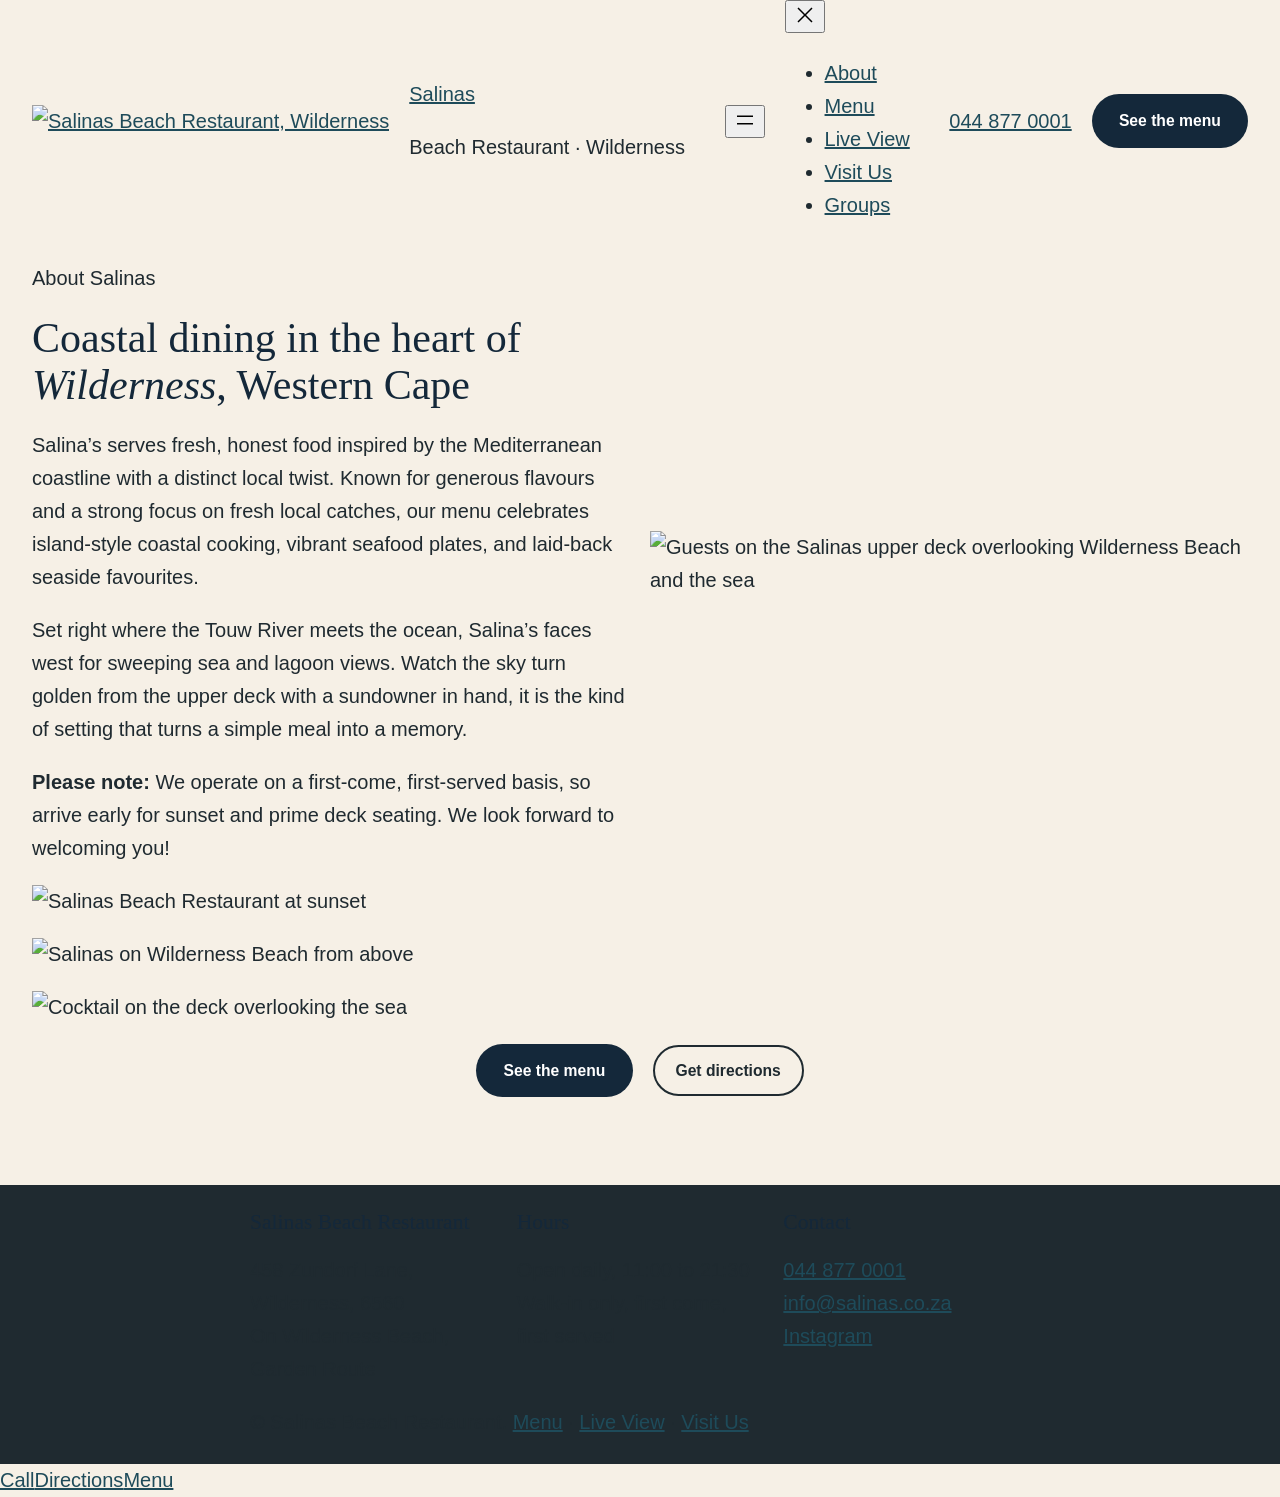
==== about/index.html @ 85eb9d92 "Website preview snapshot for Salinas Beach Restaurant Co-Authored-By: Claude Opus 5.5 <noreply@anthr" ====
<!DOCTYPE html>
<html lang="en-US">
<head>
<meta name="robots" content="noindex, nofollow">
	<meta charset="UTF-8" />
	<meta name="viewport" content="width=device-width, initial-scale=1" />
<meta name='robots' content='max-image-preview:large' />
<meta name="description" content="About Salinas Beach Restaurant: coastal dining in the heart of Wilderness, where the Touw River meets the ocean, with sea and lagoon views from the upper deck." />
<title>About &#8211; Salinas Beach Restaurant</title>
<script type="application/ld+json">{"@context":"https://schema.org","@type":["Restaurant","SeafoodRestaurant"],"name":"Salinas Beach Restaurant","url":"/salinas-website-preview/","image":"https://www.salinas.co.za/wp-content/uploads/2024/03/Salinas-Sunset-1.jpg","logo":"https://www.salinas.co.za/wp-content/uploads/2024/01/salinas_logo_square_transparent_2000px_BEIGE-3.png","telephone":"+27448770001","email":"info@salinas.co.za","priceRange":"R100 to R300","servesCuisine":["Seafood","Sushi","South African","Mediterranean"],"acceptsReservations":false,"hasMenu":"/salinas-website-preview/menu/","address":{"@type":"PostalAddress","streetAddress":"458 Zundorf Lane","addressLocality":"Wilderness","addressRegion":"Western Cape","postalCode":"6560","addressCountry":"ZA"},"openingHoursSpecification":{"@type":"OpeningHoursSpecification","dayOfWeek":["Monday","Tuesday","Wednesday","Thursday","Friday","Saturday","Sunday"],"opens":"11:00","closes":"21:30"},"sameAs":["https://www.instagram.com/salinasbeachrestaurant/"]}</script>
<style id="wp-img-auto-sizes-contain-inline-css">
img:is([sizes=auto i],[sizes^="auto," i]){contain-intrinsic-size:3000px 1500px}
/*# sourceURL=wp-img-auto-sizes-contain-inline-css */
</style>
<style id="wp-block-image-inline-css">
.wp-block-image>a,.wp-block-image>figure>a{display:inline-block}.wp-block-image img{box-sizing:border-box;height:auto;max-width:100%;vertical-align:bottom}@media not (prefers-reduced-motion){.wp-block-image img.hide{visibility:hidden}.wp-block-image img.show{animation:show-content-image .4s}}.wp-block-image[style*=border-radius] img,.wp-block-image[style*=border-radius]>a{border-radius:inherit}.wp-block-image.has-custom-border img{box-sizing:border-box}.wp-block-image.aligncenter{text-align:center}.wp-block-image.alignfull>a,.wp-block-image.alignwide>a{width:100%}.wp-block-image.alignfull img,.wp-block-image.alignwide img{height:auto;width:100%}.wp-block-image .aligncenter,.wp-block-image .alignleft,.wp-block-image .alignright,.wp-block-image.aligncenter,.wp-block-image.alignleft,.wp-block-image.alignright{display:table}.wp-block-image .aligncenter>figcaption,.wp-block-image .alignleft>figcaption,.wp-block-image .alignright>figcaption,.wp-block-image.aligncenter>figcaption,.wp-block-image.alignleft>figcaption,.wp-block-image.alignright>figcaption{caption-side:bottom;display:table-caption}.wp-block-image .alignleft{float:left;margin:.5em 1em .5em 0}.wp-block-image .alignright{float:right;margin:.5em 0 .5em 1em}.wp-block-image .aligncenter{margin-left:auto;margin-right:auto}.wp-block-image :where(figcaption){margin-bottom:1em;margin-top:.5em}.wp-block-image.is-style-circle-mask img{border-radius:9999px}@supports ((-webkit-mask-image:none) or (mask-image:none)) or (-webkit-mask-image:none){.wp-block-image.is-style-circle-mask img{border-radius:0;-webkit-mask-image:url('data:image/svg+xml;utf8,<svg viewBox="0 0 100 100" xmlns="http://www.w3.org/2000/svg"><circle cx="50" cy="50" r="50"/></svg>');mask-image:url('data:image/svg+xml;utf8,<svg viewBox="0 0 100 100" xmlns="http://www.w3.org/2000/svg"><circle cx="50" cy="50" r="50"/></svg>');mask-mode:alpha;-webkit-mask-position:center;mask-position:center;-webkit-mask-repeat:no-repeat;mask-repeat:no-repeat;-webkit-mask-size:contain;mask-size:contain}}:root :where(.wp-block-image.is-style-rounded img,.wp-block-image .is-style-rounded img){border-radius:9999px}.wp-block-image figure{margin:0}.wp-lightbox-container{display:flex;flex-direction:column;position:relative}.wp-lightbox-container img{cursor:zoom-in}.wp-lightbox-container img:hover+button{opacity:1}.wp-lightbox-container button{align-items:center;backdrop-filter:blur(16px) saturate(180%);background-color:rgba(90,90,90,.25);border:none;border-radius:4px;cursor:zoom-in;display:flex;height:20px;justify-content:center;opacity:0;padding:0;position:absolute;right:16px;text-align:center;top:16px;width:20px;z-index:100}@media not (prefers-reduced-motion){.wp-lightbox-container button{transition:opacity .2s ease}}.wp-lightbox-container button:focus-visible{outline:3px auto rgba(90,90,90,.25);outline:3px auto -webkit-focus-ring-color;outline-offset:3px}.wp-lightbox-container button:hover{cursor:pointer;opacity:1}.wp-lightbox-container button:focus{opacity:1}.wp-lightbox-container button:focus,.wp-lightbox-container button:hover,.wp-lightbox-container button:not(:hover):not(:active):not(.has-background){background-color:rgba(90,90,90,.25);border:none}.wp-lightbox-overlay{box-sizing:border-box;cursor:zoom-out;height:100vh;left:0;overflow:hidden;position:fixed;top:0;visibility:hidden;width:100%;z-index:100000}.wp-lightbox-overlay .wp-lightbox-close-button{align-items:center;cursor:pointer;display:flex;font-family:inherit;gap:8px;justify-content:center;line-height:1;min-height:40px;min-width:40px;padding:0 4px;position:absolute;right:calc(env(safe-area-inset-right) + 16px);top:calc(env(safe-area-inset-top) + 16px);z-index:5000000}.wp-lightbox-overlay .wp-lightbox-close-button:focus,.wp-lightbox-overlay .wp-lightbox-close-button:hover,.wp-lightbox-overlay .wp-lightbox-close-button:not(:hover):not(:active):not(.has-background){background:none;border:none}.wp-lightbox-overlay .wp-lightbox-close-button:has(.wp-lightbox-close-text:not([hidden])) .wp-lightbox-close-icon svg{height:1em;width:1em}.wp-lightbox-overlay .wp-lightbox-close-icon svg{display:block}.wp-lightbox-overlay .wp-lightbox-navigation-button-next,.wp-lightbox-overlay .wp-lightbox-navigation-button-prev{align-items:center;bottom:16px;cursor:pointer;display:flex;font-family:inherit;gap:4px;justify-content:center;line-height:1;min-height:40px;min-width:40px;padding:0 8px;position:absolute;z-index:2000002}.wp-lightbox-overlay .wp-lightbox-navigation-button-next[hidden],.wp-lightbox-overlay .wp-lightbox-navigation-button-prev[hidden]{display:none}@media (min-width:960px){.wp-lightbox-overlay .wp-lightbox-navigation-button-next,.wp-lightbox-overlay .wp-lightbox-navigation-button-prev{bottom:50%;transform:translateY(-50%)}}.wp-lightbox-overlay .wp-lightbox-navigation-button-next:focus,.wp-lightbox-overlay .wp-lightbox-navigation-button-next:hover,.wp-lightbox-overlay .wp-lightbox-navigation-button-next:not(:hover):not(:active):not(.has-background),.wp-lightbox-overlay .wp-lightbox-navigation-button-prev:focus,.wp-lightbox-overlay .wp-lightbox-navigation-button-prev:hover,.wp-lightbox-overlay .wp-lightbox-navigation-button-prev:not(:hover):not(:active):not(.has-background){background:none;border:none;padding:0 8px}.wp-lightbox-overlay .wp-lightbox-navigation-button-next:has(.wp-lightbox-navigation-text:not([hidden])) .wp-lightbox-navigation-icon svg,.wp-lightbox-overlay .wp-lightbox-navigation-button-prev:has(.wp-lightbox-navigation-text:not([hidden])) .wp-lightbox-navigation-icon svg{display:block;height:1.5em;width:1.5em}.wp-lightbox-overlay .wp-lightbox-navigation-button-prev{left:calc(env(safe-area-inset-left) + 16px)}.wp-lightbox-overlay .wp-lightbox-navigation-button-next{right:calc(env(safe-area-inset-right) + 16px)}.wp-lightbox-overlay .wp-lightbox-navigation-icon svg{vertical-align:middle}.wp-lightbox-overlay .lightbox-image-container{height:var(--wp--lightbox-container-height);left:50%;overflow:hidden;position:absolute;top:50%;transform:translate(-50%,-50%);transform-origin:top left;width:var(--wp--lightbox-container-width);z-index:2000001}.wp-lightbox-overlay .wp-block-image{align-items:center;box-sizing:border-box;display:flex;height:100%;justify-content:center;margin:0;position:relative;transform-origin:0 0;width:100%;z-index:3000000}.wp-lightbox-overlay .wp-block-image img{height:var(--wp--lightbox-image-height);min-height:var(--wp--lightbox-image-height);min-width:var(--wp--lightbox-image-width);width:var(--wp--lightbox-image-width)}.wp-lightbox-overlay .wp-block-image figcaption{display:none}.wp-lightbox-overlay button{background:none;border:none}.wp-lightbox-overlay .scrim{background-color:#fff;height:100%;opacity:.9;position:absolute;width:100%;z-index:2000000}.wp-lightbox-overlay.active{visibility:visible}@media not (prefers-reduced-motion){.wp-lightbox-overlay.active{animation:turn-on-visibility .25s both}.wp-lightbox-overlay.active img{animation:turn-on-visibility .35s both}.wp-lightbox-overlay.show-closing-animation:not(.active){animation:turn-off-visibility .35s both}.wp-lightbox-overlay.show-closing-animation:not(.active) img{animation:turn-off-visibility .25s both}.wp-lightbox-overlay.zoom.active{animation:none;opacity:1;visibility:visible}.wp-lightbox-overlay.zoom.active .lightbox-image-container{animation:lightbox-zoom-in .4s}.wp-lightbox-overlay.zoom.active .lightbox-image-container img{animation:none}.wp-lightbox-overlay.zoom.active .scrim{animation:turn-on-visibility .4s forwards}.wp-lightbox-overlay.zoom.show-closing-animation:not(.active){animation:none}.wp-lightbox-overlay.zoom.show-closing-animation:not(.active) .lightbox-image-container{animation:lightbox-zoom-out .4s}.wp-lightbox-overlay.zoom.show-closing-animation:not(.active) .lightbox-image-container img{animation:none}.wp-lightbox-overlay.zoom.show-closing-animation:not(.active) .scrim{animation:turn-off-visibility .4s forwards}}@keyframes show-content-image{0%{visibility:hidden}99%{visibility:hidden}to{visibility:visible}}@keyframes turn-on-visibility{0%{opacity:0}to{opacity:1}}@keyframes turn-off-visibility{0%{opacity:1;visibility:visible}99%{opacity:0;visibility:visible}to{opacity:0;visibility:hidden}}@keyframes lightbox-zoom-in{0%{transform:translate(calc((-100vw + var(--wp--lightbox-scrollbar-width))/2 + var(--wp--lightbox-initial-left-position)),calc(-50vh + var(--wp--lightbox-initial-top-position))) scale(var(--wp--lightbox-scale))}to{transform:translate(-50%,-50%) scale(1)}}@keyframes lightbox-zoom-out{0%{transform:translate(-50%,-50%) scale(1);visibility:visible}99%{visibility:visible}to{transform:translate(calc((-100vw + var(--wp--lightbox-scrollbar-width))/2 + var(--wp--lightbox-initial-left-position)),calc(-50vh + var(--wp--lightbox-initial-top-position))) scale(var(--wp--lightbox-scale));visibility:hidden}}
/*# sourceURL=/salinas-website-preview/wp-includes/blocks/image/style.min.css */
</style>
<style id="wp-block-image-theme-inline-css">
:root :where(.wp-block-image figcaption){color:#555;font-size:13px;text-align:center}.is-dark-theme :root :where(.wp-block-image figcaption){color:hsla(0,0%,100%,.65)}.wp-block-image{margin:0 0 1em}
/*# sourceURL=/salinas-website-preview/wp-includes/blocks/image/theme.min.css */
</style>
<style id="wp-block-paragraph-inline-css">
.is-small-text{font-size:.875em}.is-regular-text{font-size:1em}.is-large-text{font-size:2.25em}.is-larger-text{font-size:3em}.has-drop-cap:not(:focus):first-letter{float:left;font-size:8.4em;font-style:normal;font-weight:100;line-height:.68;margin:.05em .1em 0 0;text-transform:uppercase}body.rtl .has-drop-cap:not(:focus):first-letter{float:none;margin-left:.1em}p.has-drop-cap.has-background{overflow:hidden}:root :where(p.has-background){padding:1.25em 2.375em}:where(p.has-text-color:not(.has-link-color)) a{color:inherit}p.has-text-align-left[style*="writing-mode:vertical-lr"],p.has-text-align-right[style*="writing-mode:vertical-rl"]{rotate:180deg}
/*# sourceURL=/salinas-website-preview/wp-includes/blocks/paragraph/style.min.css */
</style>
<style id="wp-block-group-inline-css">
.wp-block-group{box-sizing:border-box}:where(.wp-block-group.wp-block-group-is-layout-constrained){position:relative}
/*# sourceURL=/salinas-website-preview/wp-includes/blocks/group/style.min.css */
</style>
<style id="wp-block-group-theme-inline-css">
:where(.wp-block-group.has-background){padding:1.25em 2.375em}
/*# sourceURL=/salinas-website-preview/wp-includes/blocks/group/theme.min.css */
</style>
<style id="wp-block-navigation-link-inline-css">
.wp-block-navigation .wp-block-navigation-item__label{overflow-wrap:break-word}.wp-block-navigation .wp-block-navigation-item__description{display:none}.link-ui-tools{outline:1px solid #f0f0f0;padding:8px}.link-ui-block-inserter{padding-top:8px}.link-ui-block-inserter__back{margin-left:8px;text-transform:uppercase}
/*# sourceURL=/salinas-website-preview/wp-includes/blocks/navigation-link/style.min.css */
</style>
<link rel='stylesheet' id='wp-block-navigation-css' href='/salinas-website-preview/wp-includes/blocks/navigation/style.min.css?ver=7.1.5' media='all' />
<style id="wp-block-button-inline-css">
.wp-block-button__link{align-content:center;box-sizing:border-box;cursor:pointer;display:inline-block;height:100%;text-align:center;word-break:break-word}.wp-block-button__link.aligncenter{text-align:center}.wp-block-button__link.alignright{text-align:right}:where(.wp-block-button__link){border-radius:9999px;box-shadow:none;padding:calc(.667em + 2px) calc(1.333em + 2px);text-decoration:none}.wp-block-button[style*=text-decoration] .wp-block-button__link{text-decoration:inherit}.wp-block-buttons>.wp-block-button.has-custom-width{max-width:none}.wp-block-buttons>.wp-block-button.has-custom-width .wp-block-button__link{width:100%}.wp-block-buttons>.wp-block-button.has-custom-font-size .wp-block-button__link{font-size:inherit}.wp-block-buttons>.wp-block-button[class*=wp-block-button__width]{width:calc(var(--wp--block-button--width)*1% - var(--wp--style--block-gap, .5em)*(1 - var(--wp--block-button--width)/100))}.wp-block-buttons>.wp-block-button.wp-block-button__width-25{width:calc(25% - var(--wp--style--block-gap, .5em)*.75)}.wp-block-buttons>.wp-block-button.wp-block-button__width-50{width:calc(50% - var(--wp--style--block-gap, .5em)*.5)}.wp-block-buttons>.wp-block-button.wp-block-button__width-75{width:calc(75% - var(--wp--style--block-gap, .5em)*.25)}.wp-block-buttons>.wp-block-button.wp-block-button__width-100{flex-basis:100%;width:100%}.wp-block-buttons.is-vertical>.wp-block-button[class*=wp-block-button__width]{width:calc(var(--wp--block-button--width)*1%)}.wp-block-buttons.is-vertical>.wp-block-button.wp-block-button__width-25{width:25%}.wp-block-buttons.is-vertical>.wp-block-button.wp-block-button__width-50{width:50%}.wp-block-buttons.is-vertical>.wp-block-button.wp-block-button__width-75{width:75%}.wp-block-button.is-style-squared,.wp-block-button__link.wp-block-button.is-style-squared{border-radius:0}.wp-block-button.no-border-radius,.wp-block-button__link.no-border-radius{border-radius:0!important}:root :where(.wp-block-button .wp-block-button__link.is-style-outline),:root :where(.wp-block-button.is-style-outline>.wp-block-button__link){border:2px solid;padding:.667em 1.333em}:root :where(.wp-block-button .wp-block-button__link.is-style-outline:not(.has-text-color)),:root :where(.wp-block-button.is-style-outline>.wp-block-button__link:not(.has-text-color)){color:currentColor}:root :where(.wp-block-button .wp-block-button__link.is-style-outline:not(.has-background)),:root :where(.wp-block-button.is-style-outline>.wp-block-button__link:not(.has-background)){background-color:transparent;background-image:none}
/*# sourceURL=/salinas-website-preview/wp-includes/blocks/button/style.min.css */
</style>
<style id="wp-block-buttons-inline-css">
.wp-block-buttons{box-sizing:border-box}.wp-block-buttons.is-vertical{flex-direction:column}.wp-block-buttons.is-vertical>.wp-block-button:last-child{margin-bottom:0}.wp-block-buttons>.wp-block-button{display:inline-block;margin:0}.wp-block-buttons.is-content-justification-left{justify-content:flex-start}.wp-block-buttons.is-content-justification-left.is-vertical{align-items:flex-start}.wp-block-buttons.is-content-justification-center{justify-content:center}.wp-block-buttons.is-content-justification-center.is-vertical{align-items:center}.wp-block-buttons.is-content-justification-right{justify-content:flex-end}.wp-block-buttons.is-content-justification-right.is-vertical{align-items:flex-end}.wp-block-buttons.is-content-justification-space-between{justify-content:space-between}.wp-block-buttons.aligncenter{text-align:center}.wp-block-buttons:not(.is-content-justification-space-between,.is-content-justification-right,.is-content-justification-left,.is-content-justification-center) .wp-block-button.aligncenter{margin-left:auto;margin-right:auto;width:100%}.wp-block-buttons[style*=text-decoration] .wp-block-button,.wp-block-buttons[style*=text-decoration] .wp-block-button__link{text-decoration:inherit}.wp-block-buttons.has-custom-font-size .wp-block-button__link{font-size:inherit}.wp-block-buttons .wp-block-button__link{width:100%}.wp-block-button.aligncenter{text-align:center}
/*# sourceURL=/salinas-website-preview/wp-includes/blocks/buttons/style.min.css */
</style>
<style id="wp-block-template-part-theme-inline-css">
:root :where(.wp-block-template-part.has-background){margin-bottom:0;margin-top:0;padding:1.25em 2.375em}
/*# sourceURL=/salinas-website-preview/wp-includes/blocks/template-part/theme.min.css */
</style>
<style id="wp-block-heading-inline-css">
h1:where(.wp-block-heading).has-background,h2:where(.wp-block-heading).has-background,h3:where(.wp-block-heading).has-background,h4:where(.wp-block-heading).has-background,h5:where(.wp-block-heading).has-background,h6:where(.wp-block-heading).has-background{padding:1.25em 2.375em}h1.has-text-align-left[style*=writing-mode]:where([style*=vertical-lr]),h1.has-text-align-right[style*=writing-mode]:where([style*=vertical-rl]),h2.has-text-align-left[style*=writing-mode]:where([style*=vertical-lr]),h2.has-text-align-right[style*=writing-mode]:where([style*=vertical-rl]),h3.has-text-align-left[style*=writing-mode]:where([style*=vertical-lr]),h3.has-text-align-right[style*=writing-mode]:where([style*=vertical-rl]),h4.has-text-align-left[style*=writing-mode]:where([style*=vertical-lr]),h4.has-text-align-right[style*=writing-mode]:where([style*=vertical-rl]),h5.has-text-align-left[style*=writing-mode]:where([style*=vertical-lr]),h5.has-text-align-right[style*=writing-mode]:where([style*=vertical-rl]),h6.has-text-align-left[style*=writing-mode]:where([style*=vertical-lr]),h6.has-text-align-right[style*=writing-mode]:where([style*=vertical-rl]){rotate:180deg}
/*# sourceURL=/salinas-website-preview/wp-includes/blocks/heading/style.min.css */
</style>
<style id="wp-block-columns-inline-css">
.wp-block-columns{box-sizing:border-box;display:flex;flex-wrap:wrap!important}@media (min-width:782px){.wp-block-columns{flex-wrap:nowrap!important}}.wp-block-columns{align-items:normal!important}.wp-block-columns.are-vertically-aligned-top{align-items:flex-start}.wp-block-columns.are-vertically-aligned-center{align-items:center}.wp-block-columns.are-vertically-aligned-bottom{align-items:flex-end}@media (max-width:781px){.wp-block-columns:not(.is-not-stacked-on-mobile)>.wp-block-column{flex-basis:100%!important}}@media (min-width:782px){.wp-block-columns:not(.is-not-stacked-on-mobile)>.wp-block-column{flex-basis:0;flex-grow:1}.wp-block-columns:not(.is-not-stacked-on-mobile)>.wp-block-column[style*=flex-basis]{flex-grow:0}}.wp-block-columns.is-not-stacked-on-mobile{flex-wrap:nowrap!important}.wp-block-columns.is-not-stacked-on-mobile>.wp-block-column{flex-basis:0;flex-grow:1}.wp-block-columns.is-not-stacked-on-mobile>.wp-block-column[style*=flex-basis]{flex-grow:0}:where(.wp-block-columns){margin-bottom:1.75em}:where(.wp-block-columns.has-background){padding:1.25em 2.375em}.wp-block-column{flex-grow:1;min-width:0;overflow-wrap:break-word;word-break:break-word}.wp-block-column.is-vertically-aligned-top{align-self:flex-start}.wp-block-column.is-vertically-aligned-center{align-self:center}.wp-block-column.is-vertically-aligned-bottom{align-self:flex-end}.wp-block-column.is-vertically-aligned-stretch{align-self:stretch}.wp-block-column.is-vertically-aligned-bottom,.wp-block-column.is-vertically-aligned-center,.wp-block-column.is-vertically-aligned-top{width:100%}
/*# sourceURL=/salinas-website-preview/wp-includes/blocks/columns/style.min.css */
</style>
<style id="wp-block-post-content-inline-css">
.wp-block-post-content{display:flow-root}
/*# sourceURL=/salinas-website-preview/wp-includes/blocks/post-content/style.min.css */
</style>
<style id="wp-block-spacer-inline-css">
.wp-block-spacer{clear:both}
/*# sourceURL=/salinas-website-preview/wp-includes/blocks/spacer/style.min.css */
</style>
<style id="wp-block-library-inline-css">
:root{--wp-block-synced-color:#7a00df;--wp-block-synced-color--rgb:122,0,223;--wp-bound-block-color:var(--wp-block-synced-color);--wp-editor-canvas-background:#ddd;--wp-admin-theme-color:#007cba;--wp-admin-theme-color--rgb:0,124,186;--wp-admin-theme-color-darker-10:#006ba1;--wp-admin-theme-color-darker-10--rgb:0,107,160.5;--wp-admin-theme-color-darker-20:#005a87;--wp-admin-theme-color-darker-20--rgb:0,90,135;--wp-admin-border-width-focus:2px}@media (min-resolution:192dpi){:root{--wp-admin-border-width-focus:1.5px}}.wp-element-button{cursor:pointer}:root .has-very-light-gray-background-color{background-color:#eee}:root .has-very-dark-gray-background-color{background-color:#313131}:root .has-very-light-gray-color{color:#eee}:root .has-very-dark-gray-color{color:#313131}:root .has-vivid-green-cyan-to-vivid-cyan-blue-gradient-background{background:linear-gradient(135deg,#00d084,#0693e3)}:root .has-purple-crush-gradient-background{background:linear-gradient(135deg,#34e2e4,#4721fb 50%,#ab1dfe)}:root .has-hazy-dawn-gradient-background{background:linear-gradient(135deg,#faaca8,#dad0ec)}:root .has-subdued-olive-gradient-background{background:linear-gradient(135deg,#fafae1,#67a671)}:root .has-atomic-cream-gradient-background{background:linear-gradient(135deg,#fdd79a,#004a59)}:root .has-nightshade-gradient-background{background:linear-gradient(135deg,#330968,#31cdcf)}:root .has-midnight-gradient-background{background:linear-gradient(135deg,#020381,#2874fc)}:root{--wp--preset--font-size--normal:16px;--wp--preset--font-size--huge:42px}.has-regular-font-size{font-size:1em}.has-larger-font-size{font-size:2.625em}.has-normal-font-size{font-size:var(--wp--preset--font-size--normal)}.has-huge-font-size{font-size:var(--wp--preset--font-size--huge)}:root .has-text-align-center{text-align:center}:root .has-text-align-left{text-align:left}:root .has-text-align-right{text-align:right}.has-fit-text{white-space:nowrap!important}#end-resizable-editor-section{display:none}.aligncenter{clear:both}.items-justified-left{justify-content:flex-start}.items-justified-center{justify-content:center}.items-justified-right{justify-content:flex-end}.items-justified-space-between{justify-content:space-between}.screen-reader-text{word-wrap:normal!important;border:0;clip-path:inset(50%);height:1px;margin:-1px;overflow:hidden;padding:0;position:absolute;width:1px;word-break:normal!important}.screen-reader-text:focus{background-color:#ddd;clip-path:none;color:#444;display:block;font-size:1em;height:auto;left:5px;line-height:normal;padding:15px 23px 14px;text-decoration:none;top:5px;width:auto;z-index:100000}html :where(.has-border-color){border-style:solid}html :where([style^=border-color],[style*=";border-color"],[style*="; border-color"]){border-style:solid}html :where([style^=border-top-color],[style*=";border-top-color"],[style*="; border-top-color"]){border-top-style:solid}html :where([style^=border-right-color],[style*=";border-right-color"],[style*="; border-right-color"]){border-right-style:solid}html :where([style^=border-bottom-color],[style*=";border-bottom-color"],[style*="; border-bottom-color"]){border-bottom-style:solid}html :where([style^=border-left-color],[style*=";border-left-color"],[style*="; border-left-color"]){border-left-style:solid}html :where([style^=border-width],[style*=";border-width"],[style*="; border-width"]){border-style:solid}html :where([style^=border-top-width],[style*=";border-top-width"],[style*="; border-top-width"]){border-top-style:solid}html :where([style^=border-right-width],[style*=";border-right-width"],[style*="; border-right-width"]){border-right-style:solid}html :where([style^=border-bottom-width],[style*=";border-bottom-width"],[style*="; border-bottom-width"]){border-bottom-style:solid}html :where([style^=border-left-width],[style*=";border-left-width"],[style*="; border-left-width"]){border-left-style:solid}html :where(img[class*=wp-image-]){height:auto;max-width:100%}:where(figure){margin:0 0 1em}html :where(.is-position-sticky){--wp-admin--admin-bar--position-offset:var(--wp-admin--admin-bar--height,0px)}@media screen and (max-width:600px){html :where(.is-position-sticky){--wp-admin--admin-bar--position-offset:0px}}
/*# sourceURL=/wp-includes/css/dist/block-library/common.min.css */
</style>
<style id="global-styles-inline-css">
:root{--wp--preset--aspect-ratio--square: 1;--wp--preset--aspect-ratio--4-3: 4/3;--wp--preset--aspect-ratio--3-4: 3/4;--wp--preset--aspect-ratio--3-2: 3/2;--wp--preset--aspect-ratio--2-3: 2/3;--wp--preset--aspect-ratio--16-9: 16/9;--wp--preset--aspect-ratio--9-16: 9/16;--wp--preset--color--black: #000000;--wp--preset--color--cyan-bluish-gray: #abb8c3;--wp--preset--color--white: #ffffff;--wp--preset--color--pale-pink: #f78da7;--wp--preset--color--vivid-red: #cf2e2e;--wp--preset--color--luminous-vivid-orange: #ff6900;--wp--preset--color--luminous-vivid-amber: #fcb900;--wp--preset--color--light-green-cyan: #7bdcb5;--wp--preset--color--vivid-green-cyan: #00d084;--wp--preset--color--pale-cyan-blue: #8ed1fc;--wp--preset--color--vivid-cyan-blue: #0693e3;--wp--preset--color--vivid-purple: #9b51e0;--wp--preset--color--navy: #14283A;--wp--preset--color--sea: #1E4B5A;--wp--preset--color--gold: #C49A5E;--wp--preset--color--cream: #F6F0E6;--wp--preset--color--sand: #EBE1D1;--wp--preset--color--ink: #1F2A30;--wp--preset--gradient--vivid-cyan-blue-to-vivid-purple: linear-gradient(135deg,rgb(6,147,227) 0%,rgb(155,81,224) 100%);--wp--preset--gradient--light-green-cyan-to-vivid-green-cyan: linear-gradient(135deg,rgb(122,220,180) 0%,rgb(0,208,130) 100%);--wp--preset--gradient--luminous-vivid-amber-to-luminous-vivid-orange: linear-gradient(135deg,rgb(252,185,0) 0%,rgb(255,105,0) 100%);--wp--preset--gradient--luminous-vivid-orange-to-vivid-red: linear-gradient(135deg,rgb(255,105,0) 0%,rgb(207,46,46) 100%);--wp--preset--gradient--very-light-gray-to-cyan-bluish-gray: linear-gradient(135deg,rgb(238,238,238) 0%,rgb(169,184,195) 100%);--wp--preset--gradient--cool-to-warm-spectrum: linear-gradient(135deg,rgb(74,234,220) 0%,rgb(151,120,209) 20%,rgb(207,42,186) 40%,rgb(238,44,130) 60%,rgb(251,105,98) 80%,rgb(254,248,76) 100%);--wp--preset--gradient--blush-light-purple: linear-gradient(135deg,rgb(255,206,236) 0%,rgb(152,150,240) 100%);--wp--preset--gradient--blush-bordeaux: linear-gradient(135deg,rgb(254,205,165) 0%,rgb(254,45,45) 50%,rgb(107,0,62) 100%);--wp--preset--gradient--luminous-dusk: linear-gradient(135deg,rgb(255,203,112) 0%,rgb(199,81,192) 50%,rgb(65,88,208) 100%);--wp--preset--gradient--pale-ocean: linear-gradient(135deg,rgb(255,245,203) 0%,rgb(182,227,212) 50%,rgb(51,167,181) 100%);--wp--preset--gradient--electric-grass: linear-gradient(135deg,rgb(202,248,128) 0%,rgb(113,206,126) 100%);--wp--preset--gradient--midnight: linear-gradient(135deg,rgb(2,3,129) 0%,rgb(40,116,252) 100%);--wp--preset--font-size--small: 13px;--wp--preset--font-size--medium: 20px;--wp--preset--font-size--large: 36px;--wp--preset--font-size--x-large: 42px;--wp--preset--font-family--body: Inter, -apple-system, 'Segoe UI', Roboto, Helvetica, Arial, sans-serif;--wp--preset--font-family--heading: 'Playfair Display', Georgia, serif;--wp--preset--spacing--20: 0.44rem;--wp--preset--spacing--30: 0.67rem;--wp--preset--spacing--40: 1rem;--wp--preset--spacing--50: 1.5rem;--wp--preset--spacing--60: 2.25rem;--wp--preset--spacing--70: 3.38rem;--wp--preset--spacing--80: 5.06rem;--wp--preset--shadow--natural: 6px 6px 9px rgba(0, 0, 0, 0.2);--wp--preset--shadow--deep: 12px 12px 50px rgba(0, 0, 0, 0.4);--wp--preset--shadow--sharp: 6px 6px 0px rgba(0, 0, 0, 0.2);--wp--preset--shadow--outlined: 6px 6px 0px -3px rgb(255, 255, 255), 6px 6px rgb(0, 0, 0);--wp--preset--shadow--crisp: 6px 6px 0px rgb(0, 0, 0);}.wp-block-button{--wp--preset--dimension--25: 25%;--wp--preset--dimension--50: 50%;--wp--preset--dimension--75: 75%;--wp--preset--dimension--100: 100%;}:root { --wp--style--global--content-size: 780px;--wp--style--global--wide-size: 1320px; }:where(body) { margin: 0; }.wp-site-blocks { padding-top: var(--wp--style--root--padding-top); padding-bottom: var(--wp--style--root--padding-bottom); }.has-global-padding { padding-right: var(--wp--style--root--padding-right); padding-left: var(--wp--style--root--padding-left); }.has-global-padding > .alignfull { margin-right: calc(var(--wp--style--root--padding-right) * -1); margin-left: calc(var(--wp--style--root--padding-left) * -1); }.has-global-padding :where(:not(.alignfull.is-layout-flow) > .has-global-padding:not(.wp-block-block, .alignfull)) { padding-right: 0; padding-left: 0; }.has-global-padding :where(:not(.alignfull.is-layout-flow) > .has-global-padding:not(.wp-block-block, .alignfull)) > .alignfull { margin-left: 0; margin-right: 0; }.wp-site-blocks > .alignleft { float: left; margin-right: 2em; }.wp-site-blocks > .alignright { float: right; margin-left: 2em; }.wp-site-blocks > .aligncenter { justify-content: center; margin-left: auto; margin-right: auto; }:where(.wp-site-blocks) > * { margin-block-start: 1.25rem; margin-block-end: 0; }:where(.wp-site-blocks) > :first-child { margin-block-start: 0; }:where(.wp-site-blocks) > :last-child { margin-block-end: 0; }:root { --wp--style--block-gap: 1.25rem; }:root :where(.is-layout-flow) > :first-child{margin-block-start: 0;}:root :where(.is-layout-flow) > :last-child{margin-block-end: 0;}:root :where(.is-layout-flow) > *{margin-block-start: 1.25rem;margin-block-end: 0;}:root :where(.is-layout-constrained) > :first-child{margin-block-start: 0;}:root :where(.is-layout-constrained) > :last-child{margin-block-end: 0;}:root :where(.is-layout-constrained) > *{margin-block-start: 1.25rem;margin-block-end: 0;}:root :where(.is-layout-flex){gap: 1.25rem;}:root :where(.is-layout-grid){gap: 1.25rem;}.is-layout-flow > .alignleft{float: left;margin-inline-start: 0;margin-inline-end: 2em;}.is-layout-flow > .alignright{float: right;margin-inline-start: 2em;margin-inline-end: 0;}.is-layout-flow > .aligncenter{margin-left: auto !important;margin-right: auto !important;}.is-layout-constrained > .alignleft{float: left;margin-inline-start: 0;margin-inline-end: 2em;}.is-layout-constrained > .alignright{float: right;margin-inline-start: 2em;margin-inline-end: 0;}.is-layout-constrained > .aligncenter{margin-left: auto !important;margin-right: auto !important;}.is-layout-constrained > :where(:not(.alignleft):not(.alignright):not(.alignfull)){max-width: var(--wp--style--global--content-size);margin-left: auto !important;margin-right: auto !important;}.is-layout-constrained > .alignwide{max-width: var(--wp--style--global--wide-size);}body .is-layout-flex{display: flex;}.is-layout-flex{flex-wrap: wrap;align-items: center;}.is-layout-flex > :is(*, div){margin: 0;}body .is-layout-grid{display: grid;}.is-layout-grid > :is(*, div){margin: 0;}body{background-color: var(--wp--preset--color--cream);color: var(--wp--preset--color--ink);font-family: var(--wp--preset--font-family--body);font-size: var(--wp--preset--font-size--medium);line-height: 1.65;--wp--style--root--padding-top: 0px;--wp--style--root--padding-right: clamp(1rem, 3vw, 2rem);--wp--style--root--padding-bottom: 0px;--wp--style--root--padding-left: clamp(1rem, 3vw, 2rem);}a:where(:not(.wp-element-button)){color: var(--wp--preset--color--sea);}h1, h2, h3, h4, h5, h6{color: var(--wp--preset--color--navy);font-family: var(--wp--preset--font-family--heading);font-weight: 400;line-height: 1.12;}h1{font-size: var(--wp--preset--font-size--x-large);}h2{font-size: clamp(1.8rem, 3.6vw, 2.7rem);}h3{font-size: 1.35rem;}:root :where(.wp-element-button, .wp-block-button__link){background-color: var(--wp--preset--color--navy);border-radius: 999px;border-width: 0;color: var(--wp--preset--color--white);font-family: inherit;font-size: 0.98rem;font-style: inherit;font-weight: 600;letter-spacing: inherit;line-height: inherit;padding-top: 0.85rem;padding-right: 1.7rem;padding-bottom: 0.85rem;padding-left: 1.7rem;text-decoration: none;text-transform: inherit;}.has-black-color{color: var(--wp--preset--color--black) !important;}.has-cyan-bluish-gray-color{color: var(--wp--preset--color--cyan-bluish-gray) !important;}.has-white-color{color: var(--wp--preset--color--white) !important;}.has-pale-pink-color{color: var(--wp--preset--color--pale-pink) !important;}.has-vivid-red-color{color: var(--wp--preset--color--vivid-red) !important;}.has-luminous-vivid-orange-color{color: var(--wp--preset--color--luminous-vivid-orange) !important;}.has-luminous-vivid-amber-color{color: var(--wp--preset--color--luminous-vivid-amber) !important;}.has-light-green-cyan-color{color: var(--wp--preset--color--light-green-cyan) !important;}.has-vivid-green-cyan-color{color: var(--wp--preset--color--vivid-green-cyan) !important;}.has-pale-cyan-blue-color{color: var(--wp--preset--color--pale-cyan-blue) !important;}.has-vivid-cyan-blue-color{color: var(--wp--preset--color--vivid-cyan-blue) !important;}.has-vivid-purple-color{color: var(--wp--preset--color--vivid-purple) !important;}.has-navy-color{color: var(--wp--preset--color--navy) !important;}.has-sea-color{color: var(--wp--preset--color--sea) !important;}.has-gold-color{color: var(--wp--preset--color--gold) !important;}.has-cream-color{color: var(--wp--preset--color--cream) !important;}.has-sand-color{color: var(--wp--preset--color--sand) !important;}.has-ink-color{color: var(--wp--preset--color--ink) !important;}.has-black-background-color{background-color: var(--wp--preset--color--black) !important;}.has-cyan-bluish-gray-background-color{background-color: var(--wp--preset--color--cyan-bluish-gray) !important;}.has-white-background-color{background-color: var(--wp--preset--color--white) !important;}.has-pale-pink-background-color{background-color: var(--wp--preset--color--pale-pink) !important;}.has-vivid-red-background-color{background-color: var(--wp--preset--color--vivid-red) !important;}.has-luminous-vivid-orange-background-color{background-color: var(--wp--preset--color--luminous-vivid-orange) !important;}.has-luminous-vivid-amber-background-color{background-color: var(--wp--preset--color--luminous-vivid-amber) !important;}.has-light-green-cyan-background-color{background-color: var(--wp--preset--color--light-green-cyan) !important;}.has-vivid-green-cyan-background-color{background-color: var(--wp--preset--color--vivid-green-cyan) !important;}.has-pale-cyan-blue-background-color{background-color: var(--wp--preset--color--pale-cyan-blue) !important;}.has-vivid-cyan-blue-background-color{background-color: var(--wp--preset--color--vivid-cyan-blue) !important;}.has-vivid-purple-background-color{background-color: var(--wp--preset--color--vivid-purple) !important;}.has-navy-background-color{background-color: var(--wp--preset--color--navy) !important;}.has-sea-background-color{background-color: var(--wp--preset--color--sea) !important;}.has-gold-background-color{background-color: var(--wp--preset--color--gold) !important;}.has-cream-background-color{background-color: var(--wp--preset--color--cream) !important;}.has-sand-background-color{background-color: var(--wp--preset--color--sand) !important;}.has-ink-background-color{background-color: var(--wp--preset--color--ink) !important;}.has-black-border-color{border-color: var(--wp--preset--color--black) !important;}.has-cyan-bluish-gray-border-color{border-color: var(--wp--preset--color--cyan-bluish-gray) !important;}.has-white-border-color{border-color: var(--wp--preset--color--white) !important;}.has-pale-pink-border-color{border-color: var(--wp--preset--color--pale-pink) !important;}.has-vivid-red-border-color{border-color: var(--wp--preset--color--vivid-red) !important;}.has-luminous-vivid-orange-border-color{border-color: var(--wp--preset--color--luminous-vivid-orange) !important;}.has-luminous-vivid-amber-border-color{border-color: var(--wp--preset--color--luminous-vivid-amber) !important;}.has-light-green-cyan-border-color{border-color: var(--wp--preset--color--light-green-cyan) !important;}.has-vivid-green-cyan-border-color{border-color: var(--wp--preset--color--vivid-green-cyan) !important;}.has-pale-cyan-blue-border-color{border-color: var(--wp--preset--color--pale-cyan-blue) !important;}.has-vivid-cyan-blue-border-color{border-color: var(--wp--preset--color--vivid-cyan-blue) !important;}.has-vivid-purple-border-color{border-color: var(--wp--preset--color--vivid-purple) !important;}.has-navy-border-color{border-color: var(--wp--preset--color--navy) !important;}.has-sea-border-color{border-color: var(--wp--preset--color--sea) !important;}.has-gold-border-color{border-color: var(--wp--preset--color--gold) !important;}.has-cream-border-color{border-color: var(--wp--preset--color--cream) !important;}.has-sand-border-color{border-color: var(--wp--preset--color--sand) !important;}.has-ink-border-color{border-color: var(--wp--preset--color--ink) !important;}.has-vivid-cyan-blue-to-vivid-purple-gradient-background{background: var(--wp--preset--gradient--vivid-cyan-blue-to-vivid-purple) !important;}.has-light-green-cyan-to-vivid-green-cyan-gradient-background{background: var(--wp--preset--gradient--light-green-cyan-to-vivid-green-cyan) !important;}.has-luminous-vivid-amber-to-luminous-vivid-orange-gradient-background{background: var(--wp--preset--gradient--luminous-vivid-amber-to-luminous-vivid-orange) !important;}.has-luminous-vivid-orange-to-vivid-red-gradient-background{background: var(--wp--preset--gradient--luminous-vivid-orange-to-vivid-red) !important;}.has-very-light-gray-to-cyan-bluish-gray-gradient-background{background: var(--wp--preset--gradient--very-light-gray-to-cyan-bluish-gray) !important;}.has-cool-to-warm-spectrum-gradient-background{background: var(--wp--preset--gradient--cool-to-warm-spectrum) !important;}.has-blush-light-purple-gradient-background{background: var(--wp--preset--gradient--blush-light-purple) !important;}.has-blush-bordeaux-gradient-background{background: var(--wp--preset--gradient--blush-bordeaux) !important;}.has-luminous-dusk-gradient-background{background: var(--wp--preset--gradient--luminous-dusk) !important;}.has-pale-ocean-gradient-background{background: var(--wp--preset--gradient--pale-ocean) !important;}.has-electric-grass-gradient-background{background: var(--wp--preset--gradient--electric-grass) !important;}.has-midnight-gradient-background{background: var(--wp--preset--gradient--midnight) !important;}.has-small-font-size{font-size: var(--wp--preset--font-size--small) !important;}.has-medium-font-size{font-size: var(--wp--preset--font-size--medium) !important;}.has-large-font-size{font-size: var(--wp--preset--font-size--large) !important;}.has-x-large-font-size{font-size: var(--wp--preset--font-size--x-large) !important;}.has-body-font-family{font-family: var(--wp--preset--font-family--body) !important;}.has-heading-font-family{font-family: var(--wp--preset--font-family--heading) !important;}
/*# sourceURL=global-styles-inline-css */
</style>
<style id="block-style-variation-styles-inline-css">
:root :where(.wp-block-button.is-style-outline--2 .wp-block-button__link){background: transparent none;border-color: currentColor;border-width: 2px;border-style: solid;color: currentColor;padding-top: 0.667em;padding-right: 1.33em;padding-bottom: 0.667em;padding-left: 1.33em;}
/*# sourceURL=block-style-variation-styles-inline-css */
</style>
<style id="wp-emoji-styles-inline-css">

	img.wp-smiley, img.emoji {
		display: inline !important;
		border: none !important;
		box-shadow: none !important;
		height: 1em !important;
		width: 1em !important;
		margin: 0 0.07em !important;
		vertical-align: -0.1em !important;
		background: none !important;
		padding: 0 !important;
	}
/*# sourceURL=wp-emoji-styles-inline-css */
</style>
<style id="core-block-supports-inline-css">
.wp-container-core-group-is-layout-89c98654{flex-wrap:nowrap;}.wp-container-core-navigation-is-layout-3b210250{justify-content:center;}.wp-container-core-group-is-layout-2f20ec05{flex-wrap:nowrap;justify-content:space-between;}.wp-container-core-columns-is-layout-89c98654{flex-wrap:nowrap;}.wp-container-core-buttons-is-layout-3b210250{justify-content:center;}
/*# sourceURL=core-block-supports-inline-css */
</style>
<style id="wp-block-template-skip-link-inline-css">
/*! This file is auto-generated */
.skip-link.screen-reader-text{border:0;clip-path:inset(50%);height:1px;margin:-1px;overflow:hidden;padding:0;position:absolute!important;width:1px;word-wrap:normal!important;word-break:normal!important}.skip-link.screen-reader-text:focus{background-color:#eee;clip-path:none;color:#444;display:block;font-size:1em;height:auto;left:5px;line-height:normal;padding:15px 23px 14px;text-decoration:none;top:5px;width:auto;z-index:100000}
/*# sourceURL=/wp-includes/css/wp-block-template-skip-link.min.css */
</style>
<link rel='stylesheet' id='salinas-beach-css' href='/salinas-website-preview/wp-content/themes/salinas-beach/style.css?ver=1.1.0' media='all' />
<meta name="generator" content="WordPress 7.1.5" />
<link rel="canonical" href="/salinas-website-preview/about/" />
<script id="wp-importmap" type="importmap">
{"imports":{"@wordpress/interactivity":"/salinas-website-preview/wp-includes/js/dist/script-modules/interactivity/index.min.js?ver=6a43cba92ed701f32cd9"}}
</script>
<link rel="modulepreload" href="/salinas-website-preview/wp-includes/js/dist/script-modules/interactivity/index.min.js?ver=6a43cba92ed701f32cd9" id="@wordpress/interactivity-js-modulepreload" fetchpriority="low">
<style class="wp-fonts-local">
@font-face{font-family:Inter;font-style:normal;font-weight:400 700;font-display:fallback;src:url('/salinas-website-preview/wp-content/themes/salinas-beach/assets/fonts/Inter-normal.woff2') format('woff2');}
@font-face{font-family:"Playfair Display";font-style:normal;font-weight:400 700;font-display:fallback;src:url('/salinas-website-preview/wp-content/themes/salinas-beach/assets/fonts/PlayfairDisplay-normal.woff2') format('woff2');}
@font-face{font-family:"Playfair Display";font-style:italic;font-weight:400 700;font-display:fallback;src:url('/salinas-website-preview/wp-content/themes/salinas-beach/assets/fonts/PlayfairDisplay-italic.woff2') format('woff2');}
</style>
</head>

<body class="wp-singular page-template page-template-page-no-title page page-id-9002 wp-embed-responsive wp-theme-salinas-beach">

<a class="skip-link screen-reader-text" id="wp-skip-link" href="#wp--skip-link--target">Skip to content</a><div class="wp-site-blocks"><div class="wp-block-template-part">
<header class="wp-block-group site-header has-global-padding is-layout-constrained wp-block-group-is-layout-constrained">

<div class="wp-block-group alignwide header-inner is-content-justification-space-between is-nowrap is-layout-flex wp-container-core-group-is-layout-2f20ec05 wp-block-group-is-layout-flex">

<div class="wp-block-group brand is-nowrap is-layout-flex wp-container-core-group-is-layout-89c98654 wp-block-group-is-layout-flex">

<figure class="wp-block-image size-full"><a href="/salinas-website-preview/"><img decoding="async" src="https://www.salinas.co.za/wp-content/uploads/2024/01/salinas_logo_square_transparent_2000px_BEIGE-3.png" alt="Salinas Beach Restaurant, Wilderness"/></a></figure>


<div class="wp-block-group wp-block-group-">

<p class="brand-name wp-block-paragraph"><a href="/salinas-website-preview/">Salinas</a></p>



<p class="brand-sub wp-block-paragraph">Beach Restaurant · Wilderness</p>

</div>

</div>

<nav class="is-responsive items-justified-center wp-block-navigation is-content-justification-center is-layout-flex wp-container-core-navigation-is-layout-3b210250 wp-block-navigation-is-layout-flex" 
		 data-wp-interactive="core/navigation" data-wp-context='{"overlayOpenedBy":{"click":false,"hover":false,"focus":false},"type":"overlay","roleAttribute":"","ariaLabel":"Menu"}'><button aria-haspopup="dialog" aria-label="Open menu" class="wp-block-navigation__responsive-container-open" 
				data-wp-on--click="actions.openMenuOnClick"
				data-wp-on--keydown="actions.handleMenuKeydown"
			><svg width="24" height="24" xmlns="http://www.w3.org/2000/svg" viewBox="0 0 24 24" aria-hidden="true" focusable="false"><path d="M4 7.5h16v1.5H4z"></path><path d="M4 15h16v1.5H4z"></path></svg></button>
				<div class="wp-block-navigation__responsive-container"  id="modal-1" 
				data-wp-class--has-modal-open="state.isMenuOpen"
				data-wp-class--is-menu-open="state.isMenuOpen"
				data-wp-watch="callbacks.initMenu"
				data-wp-on--keydown="actions.handleMenuKeydown"
				data-wp-on--focusout="actions.handleMenuFocusout"
				tabindex="-1"
			>
					<div class="wp-block-navigation__responsive-close" tabindex="-1">
						<div class="wp-block-navigation__responsive-dialog" 
				data-wp-bind--aria-modal="state.ariaModal"
				data-wp-bind--aria-label="state.ariaLabel"
				data-wp-bind--role="state.roleAttribute"
			>
							<button aria-label="Close menu" class="wp-block-navigation__responsive-container-close" 
				data-wp-on--click="actions.closeMenuOnClick"
			><svg xmlns="http://www.w3.org/2000/svg" viewBox="0 0 24 24" width="24" height="24" aria-hidden="true" focusable="false"><path d="m13.06 12 6.47-6.47-1.06-1.06L12 10.94 5.53 4.47 4.47 5.53 10.94 12l-6.47 6.47 1.06 1.06L12 13.06l6.47 6.47 1.06-1.06L13.06 12Z"></path></svg></button>
							<div class="wp-block-navigation__responsive-container-content" 
				data-wp-watch="callbacks.focusFirstElement"
			 id="modal-1-content">
								<ul class="wp-block-navigation__container is-responsive items-justified-center wp-block-navigation"><li class="wp-block-navigation-item wp-block-navigation-link"><a class="wp-block-navigation-item__content"  href="/salinas-website-preview/about/"><span class="wp-block-navigation-item__label">About</span></a></li><li class="wp-block-navigation-item wp-block-navigation-link"><a class="wp-block-navigation-item__content"  href="/salinas-website-preview/menu/"><span class="wp-block-navigation-item__label">Menu</span></a></li><li class="wp-block-navigation-item wp-block-navigation-link"><a class="wp-block-navigation-item__content"  href="/salinas-website-preview/live-view/"><span class="wp-block-navigation-item__label">Live View</span></a></li><li class="wp-block-navigation-item wp-block-navigation-link"><a class="wp-block-navigation-item__content"  href="/salinas-website-preview/visit-us/"><span class="wp-block-navigation-item__label">Visit Us</span></a></li><li class="wp-block-navigation-item wp-block-navigation-link"><a class="wp-block-navigation-item__content"  href="/salinas-website-preview/groups/"><span class="wp-block-navigation-item__label">Groups</span></a></li></ul>
								
							</div>
						</div>
					</div>
				</div></nav>

<div class="wp-block-group header-actions is-nowrap is-layout-flex wp-container-core-group-is-layout-89c98654 wp-block-group-is-layout-flex">

<p class="wp-block-paragraph"><a href="tel:+27448770001">044 877 0001</a></p>


<div class="wp-block-buttons is-layout-flex wp-block-buttons-is-layout-flex">

<div class="wp-block-button"><a class="wp-block-button__link wp-element-button" href="/salinas-website-preview/menu/">See the menu</a></div>

</div>

</div>

</div>

</header>

</div>

<main id="wp--skip-link--target" class="wp-block-group is-layout-flow wp-block-group-is-layout-flow">
<div class="entry-content wp-block-post-content has-global-padding is-layout-constrained wp-block-post-content-is-layout-constrained">
<div class="wp-block-group alignwide section-about is-layout-flow wp-block-group-is-layout-flow">

<div class="wp-block-columns are-vertically-aligned-center is-layout-flex wp-container-core-columns-is-layout-89c98654 wp-block-columns-is-layout-flex">

<div class="wp-block-column is-vertically-aligned-center about-text is-layout-flow wp-block-column-is-layout-flow">

<p class="eyebrow wp-block-paragraph">About Salinas</p>



<h1 class="wp-block-heading about-title">Coastal dining in the heart of <em>Wilderness</em>, Western Cape</h1>



<p class="wp-block-paragraph">Salina’s serves fresh, honest food inspired by the Mediterranean coastline with a distinct local twist. Known for generous flavours and a strong focus on fresh local catches, our menu celebrates island-style coastal cooking, vibrant seafood plates, and laid-back seaside favourites.</p>



<p class="wp-block-paragraph">Set right where the Touw River meets the ocean, Salina’s faces west for sweeping sea and lagoon views. Watch the sky turn golden from the upper deck with a sundowner in hand, it is the kind of setting that turns a simple meal into a memory.</p>



<p class="about-note wp-block-paragraph"><strong>Please note:</strong> We operate on a first-come, first-served basis, so arrive early for sunset and prime deck seating. We look forward to welcoming you!</p>

</div>


<div class="wp-block-column is-vertically-aligned-center about-img is-layout-flow wp-block-column-is-layout-flow">

<figure class="wp-block-image size-large card-img"><img decoding="async" src="/salinas-website-preview/wp-content/themes/salinas-beach/assets/images/g-deck-view.webp" alt="Guests on the Salinas upper deck overlooking Wilderness Beach and the sea"/></figure>

</div>

</div>

</div>



<div class="wp-block-group alignwide photo-strip is-layout-flow wp-block-group-is-layout-flow">

<figure class="wp-block-image size-large"><img decoding="async" src="https://www.salinas.co.za/wp-content/uploads/2024/03/Salinas-Sunset-1.jpg" alt="Salinas Beach Restaurant at sunset"/></figure>



<figure class="wp-block-image size-large"><img decoding="async" src="https://www.salinas.co.za/wp-content/uploads/2024/03/39496820_1783487925098767_9166214551950065664_n.jpg" alt="Salinas on Wilderness Beach from above"/></figure>



<figure class="wp-block-image size-large"><img decoding="async" src="https://www.salinas.co.za/wp-content/uploads/2024/01/328971864_1994961484182780_8735742799736019728_n.jpg" alt="Cocktail on the deck overlooking the sea"/></figure>

</div>



<div class="wp-block-buttons is-content-justification-center is-layout-flex wp-container-core-buttons-is-layout-3b210250 wp-block-buttons-is-layout-flex">

<div class="wp-block-button"><a class="wp-block-button__link wp-element-button" href="/salinas-website-preview/menu/">See the menu</a></div>


<div class="wp-block-button is-style-outline is-style-outline--2"><a class="wp-block-button__link wp-element-button" href="https://www.google.com/maps/search/?api=1&#038;query=Salinas+Beach+Restaurant+Wilderness">Get directions</a></div>

</div>
</div>

<div style="height:48px" aria-hidden="true" class="wp-block-spacer"></div>

</main>

<div class="wp-block-template-part">
<footer class="wp-block-group alignfull site-footer has-ink-background-color has-background has-global-padding is-layout-constrained wp-block-group-is-layout-constrained">

<div class="wp-block-group alignwide has-global-padding is-layout-constrained wp-block-group-is-layout-constrained">

<div class="wp-block-columns is-layout-flex wp-container-core-columns-is-layout-89c98654 wp-block-columns-is-layout-flex">

<div class="wp-block-column is-layout-flow wp-block-column-is-layout-flow">

<h3 class="wp-block-heading">Salinas Beach Restaurant</h3>



<p class="wp-block-paragraph">458 Zundorf Lane, Wilderness, 6560<br>On Wilderness Beach, Garden Route</p>

</div>


<div class="wp-block-column is-layout-flow wp-block-column-is-layout-flow">

<h3 class="wp-block-heading">Hours</h3>



<p class="wp-block-paragraph">Open daily, 11:00 to 21:30<br>Walk-in only, first come, first served</p>

</div>


<div class="wp-block-column is-layout-flow wp-block-column-is-layout-flow">

<h3 class="wp-block-heading">Contact</h3>



<p class="wp-block-paragraph"><a href="tel:+27448770001">044 877 0001</a><br><a href="mailto:info@salinas.co.za">info@salinas.co.za</a><br><a href="https://www.instagram.com/salinasbeachrestaurant/">Instagram</a></p>

</div>

</div>



<p class="small-note wp-block-paragraph">© Salinas Beach Restaurant. <a href="/salinas-website-preview/menu/">Menu</a> · <a href="/salinas-website-preview/live-view/">Live View</a> · <a href="/salinas-website-preview/visit-us/">Visit Us</a></p>

</div>

</footer>

</div>
</div>
<script type="speculationrules">
{"prefetch":[{"source":"document","where":{"and":[{"href_matches":"/*"},{"not":{"href_matches":["/wp-*.php","/wp-admin/*","/salinas-website-preview/wp-content/uploads/*","/salinas-website-preview/wp-content/*","/salinas-website-preview/wp-content/plugins/*","/salinas-website-preview/wp-content/themes/salinas-beach/*","/*\\?(.+)"]}},{"not":{"selector_matches":"a[rel~=\"nofollow\"]"}},{"not":{"selector_matches":".no-prefetch, .no-prefetch a"}}]},"eagerness":"conservative"}]}
</script>
<nav class="salinas-callbar" aria-label="Quick contact"><a href="tel:+27448770001">Call</a><a href="https://www.google.com/maps/search/?api=1&amp;query=Salinas+Beach+Restaurant+Wilderness" target="_blank" rel="noopener">Directions</a><a href="/salinas-website-preview/menu/">Menu</a></nav><script data-wp-router-options="{&quot;loadOnClientNavigation&quot;:true}" fetchpriority="low" id="@wordpress/block-library/navigation/view-js-module" src="/salinas-website-preview/wp-includes/js/dist/script-modules/block-library/navigation/view.min.js?ver=1bf28ded04f9f188bdcb" type="module"></script>
<script id="wp-emoji-settings" type="application/json">
{"baseUrl":"https://s.w.org/images/core/emoji/17.0.2/72x72/","ext":".png","svgUrl":"https://s.w.org/images/core/emoji/17.0.2/svg/","svgExt":".svg","source":{"concatemoji":"/salinas-website-preview/wp-includes/js/wp-emoji-release.min.js?ver=7.1.5"}}
</script>
<script type="module">
/*! This file is auto-generated */
var e="script#wp-emoji-settings",t=document.querySelector(e);if(!(t instanceof HTMLScriptElement))throw new Error("Element missing: "+e);const r=JSON.parse(t.text),s=(window._wpemojiSettings=r,"wpEmojiSettingsSupports"),o=["flag","emoji"];function i(e){try{var t={supportTests:e,timestamp:(new Date).valueOf()};sessionStorage.setItem(s,JSON.stringify(t))}catch(e){}}function c(e,t,n){e.clearRect(0,0,e.canvas.width,e.canvas.height),e.fillText(t,0,0);t=new Uint32Array(e.getImageData(0,0,e.canvas.width,e.canvas.height).data);e.clearRect(0,0,e.canvas.width,e.canvas.height),e.fillText(n,0,0);const r=new Uint32Array(e.getImageData(0,0,e.canvas.width,e.canvas.height).data);return t.every((e,t)=>e===r[t])}function p(e,t){e.clearRect(0,0,e.canvas.width,e.canvas.height),e.fillText(t,0,0);var n=e.getImageData(16,16,1,1);for(let e=0;e<n.data.length;e++)if(0!==n.data[e])return!1;return!0}function u(e,t,n,r){switch(t){case"flag":return n(e,"\ud83c\udff3\ufe0f\u200d\u26a7\ufe0f","\ud83c\udff3\ufe0f\u200b\u26a7\ufe0f")?!1:!n(e,"\ud83c\udde8\ud83c\uddf6","\ud83c\udde8\u200b\ud83c\uddf6")&&!n(e,"\ud83c\udff4\udb40\udc67\udb40\udc62\udb40\udc65\udb40\udc6e\udb40\udc67\udb40\udc7f","\ud83c\udff4\u200b\udb40\udc67\u200b\udb40\udc62\u200b\udb40\udc65\u200b\udb40\udc6e\u200b\udb40\udc67\u200b\udb40\udc7f");case"emoji":return!r(e,"\ud83e\u1fac8")}return!1}function f(e,t,n,r){let a;const s=(a="undefined"!=typeof WorkerGlobalScope&&self instanceof WorkerGlobalScope?new OffscreenCanvas(300,150):document.createElement("canvas")).getContext("2d",{willReadFrequently:!0}),o=(s.textBaseline="top",s.font="600 32px Arial",{});return e.forEach(e=>{o[e]=t(s,e,n,r)}),o}function a(e){var t=document.createElement("script");t.src=e,t.defer=!0,document.head.appendChild(t)}r.supports={everything:!0,everythingExceptFlag:!0},new Promise(t=>{let n=function(){try{var e=JSON.parse(sessionStorage.getItem(s));if("object"==typeof e&&"number"==typeof e.timestamp&&(new Date).valueOf()<e.timestamp+604800&&"object"==typeof e.supportTests)return e.supportTests}catch(e){}return null}();if(!n){if("undefined"!=typeof Worker&&"undefined"!=typeof OffscreenCanvas&&"undefined"!=typeof URL&&URL.createObjectURL&&"undefined"!=typeof Blob)try{var e="postMessage("+f.toString()+"("+[JSON.stringify(o),u.toString(),c.toString(),p.toString()].join(",")+"));",r=new Blob([e],{type:"text/javascript"});const a=new Worker(URL.createObjectURL(r),{name:"wpTestEmojiSupports"});return void(a.onmessage=e=>{i(n=e.data),a.terminate(),t(n)})}catch(e){}i(n=f(o,u,c,p))}t(n)}).then(e=>{for(const n in e)r.supports[n]=e[n],r.supports.everything=r.supports.everything&&r.supports[n],"flag"!==n&&(r.supports.everythingExceptFlag=r.supports.everythingExceptFlag&&r.supports[n]);var t;r.supports.everythingExceptFlag=r.supports.everythingExceptFlag&&!r.supports.flag,r.supports.everything||((t=r.source||{}).concatemoji?a(t.concatemoji):t.wpemoji&&t.twemoji&&(a(t.twemoji),a(t.wpemoji)))});
//# sourceURL=/salinas-website-preview/wp-includes/js/wp-emoji-loader.min.js
</script>
</body>
</html>
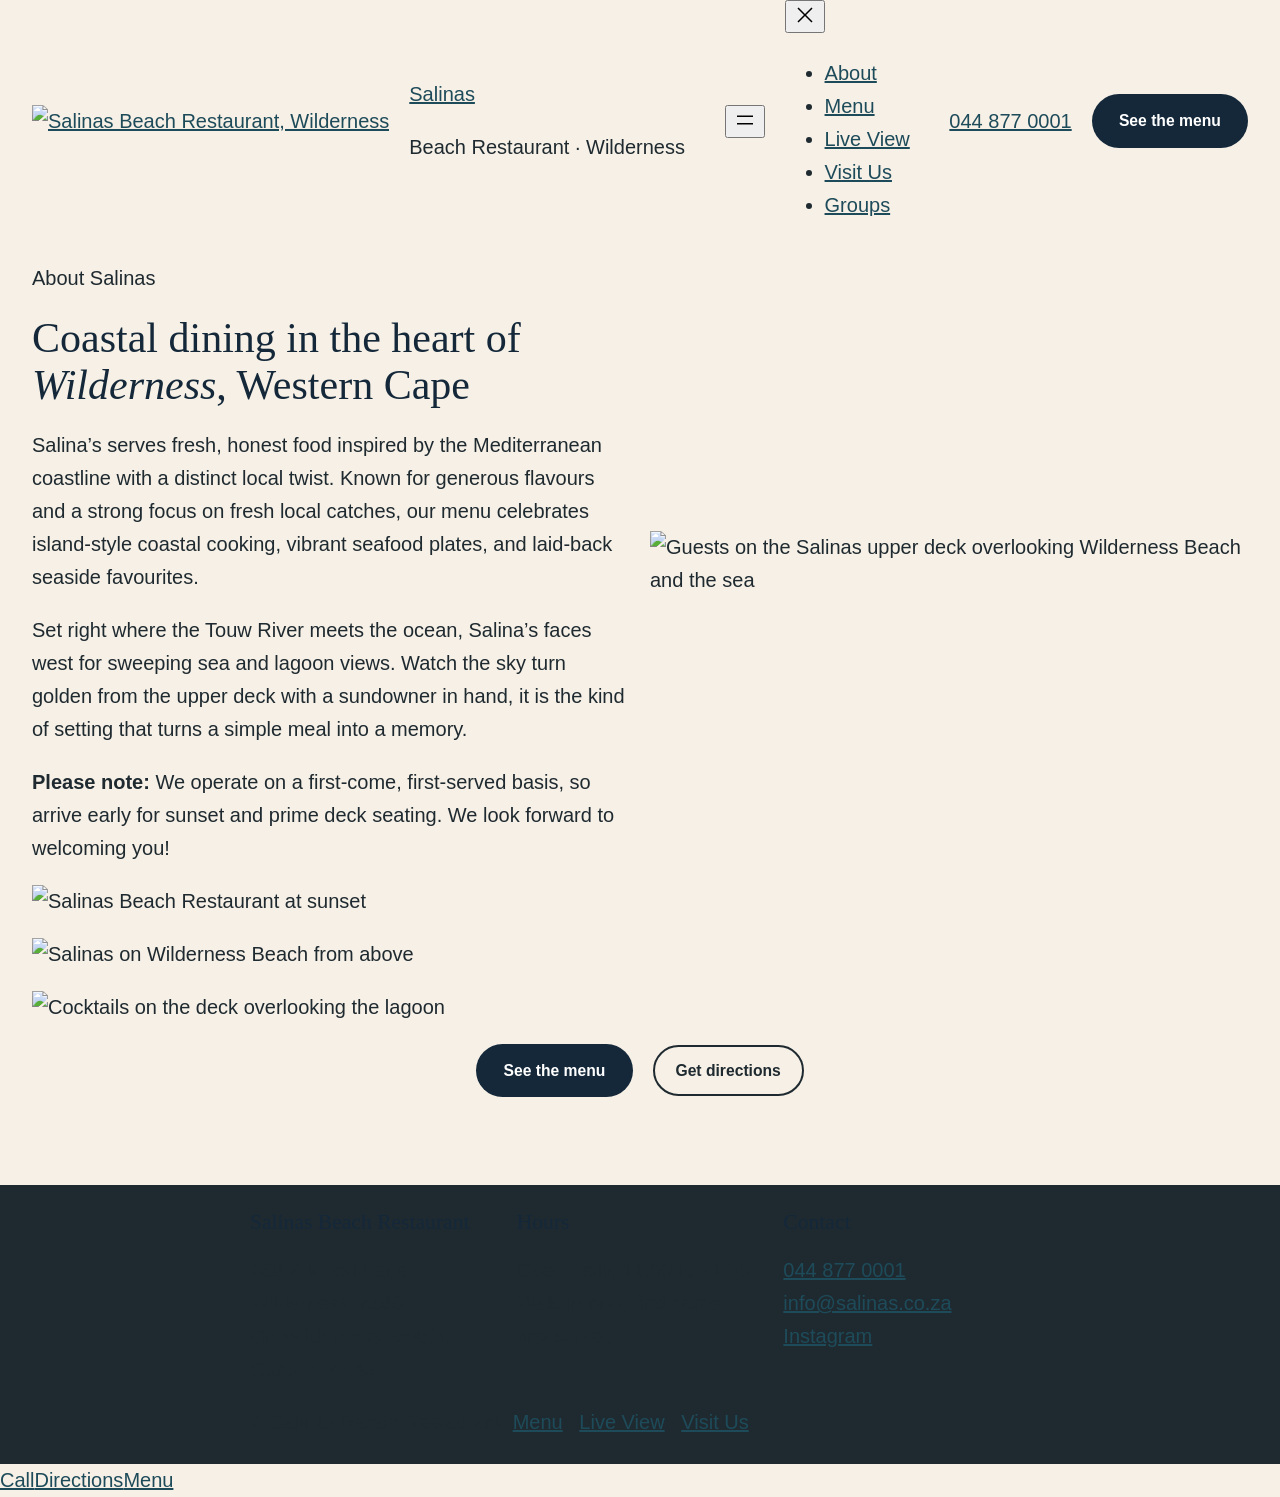
==== commit 632d5532: "New food, sushi and cocktail photography Co-Authored-By: Claude Opus 5.5 <noreply@anthropic.com>" ====
--- a/about/index.html
+++ b/about/index.html
@@ -241,7 +241,7 @@
 
 
 
-<figure class="wp-block-image size-large"><img decoding="async" src="https://www.salinas.co.za/wp-content/uploads/2024/01/328971864_1994961484182780_8735742799736019728_n.jpg" alt="Cocktail on the deck overlooking the sea"/></figure>
+<figure class="wp-block-image size-large"><img decoding="async" src="/salinas-website-preview/wp-content/themes/salinas-beach/assets/images/p-cocktails-view.webp" alt="Cocktails on the deck overlooking the lagoon"/></figure>
 
 </div>
 
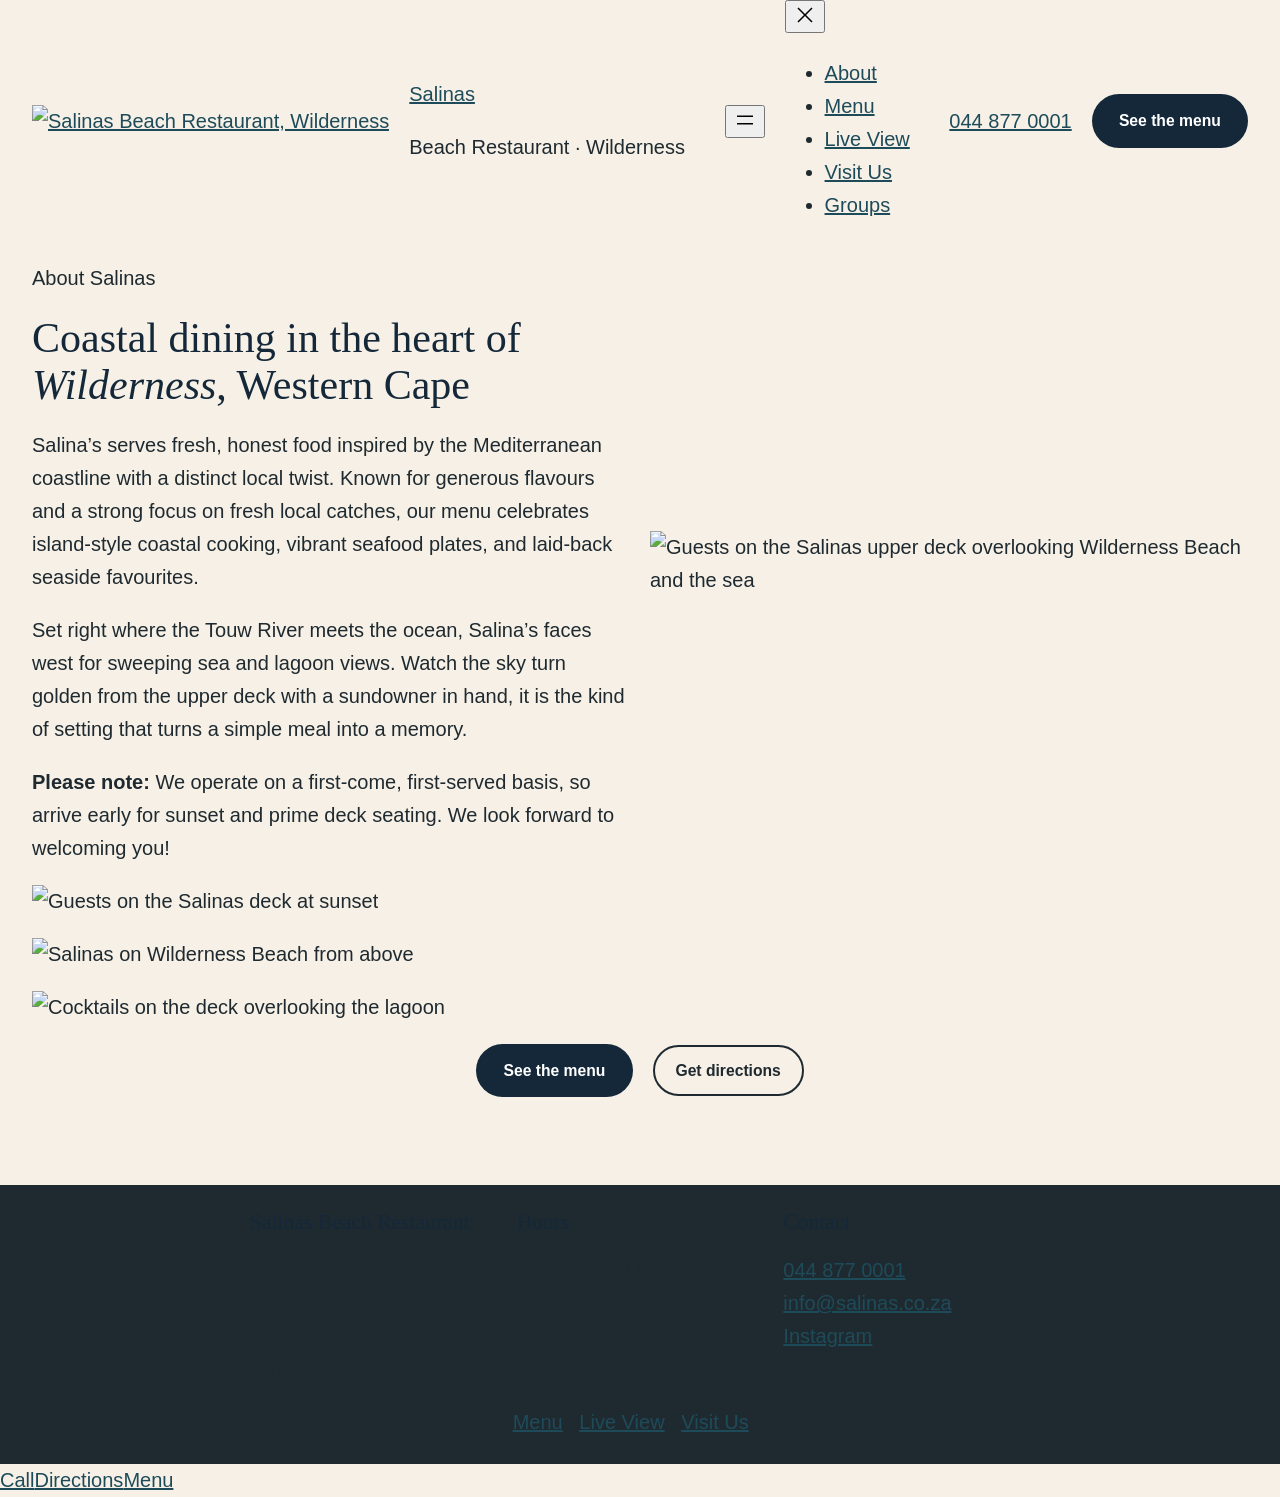
==== commit 50b62800: "Archive photos: steak, ribs, seafood curry, Moroccan salad, deck sunsets Co-Authored-By: Claude Opus" ====
--- a/about/index.html
+++ b/about/index.html
@@ -233,7 +233,7 @@
 
 <div class="wp-block-group alignwide photo-strip is-layout-flow wp-block-group-is-layout-flow">
 
-<figure class="wp-block-image size-large"><img decoding="async" src="https://www.salinas.co.za/wp-content/uploads/2024/03/Salinas-Sunset-1.jpg" alt="Salinas Beach Restaurant at sunset"/></figure>
+<figure class="wp-block-image size-large"><img decoding="async" src="/salinas-website-preview/wp-content/themes/salinas-beach/assets/images/a-deck-guests-sunset.webp" alt="Guests on the Salinas deck at sunset"/></figure>
 
 
 
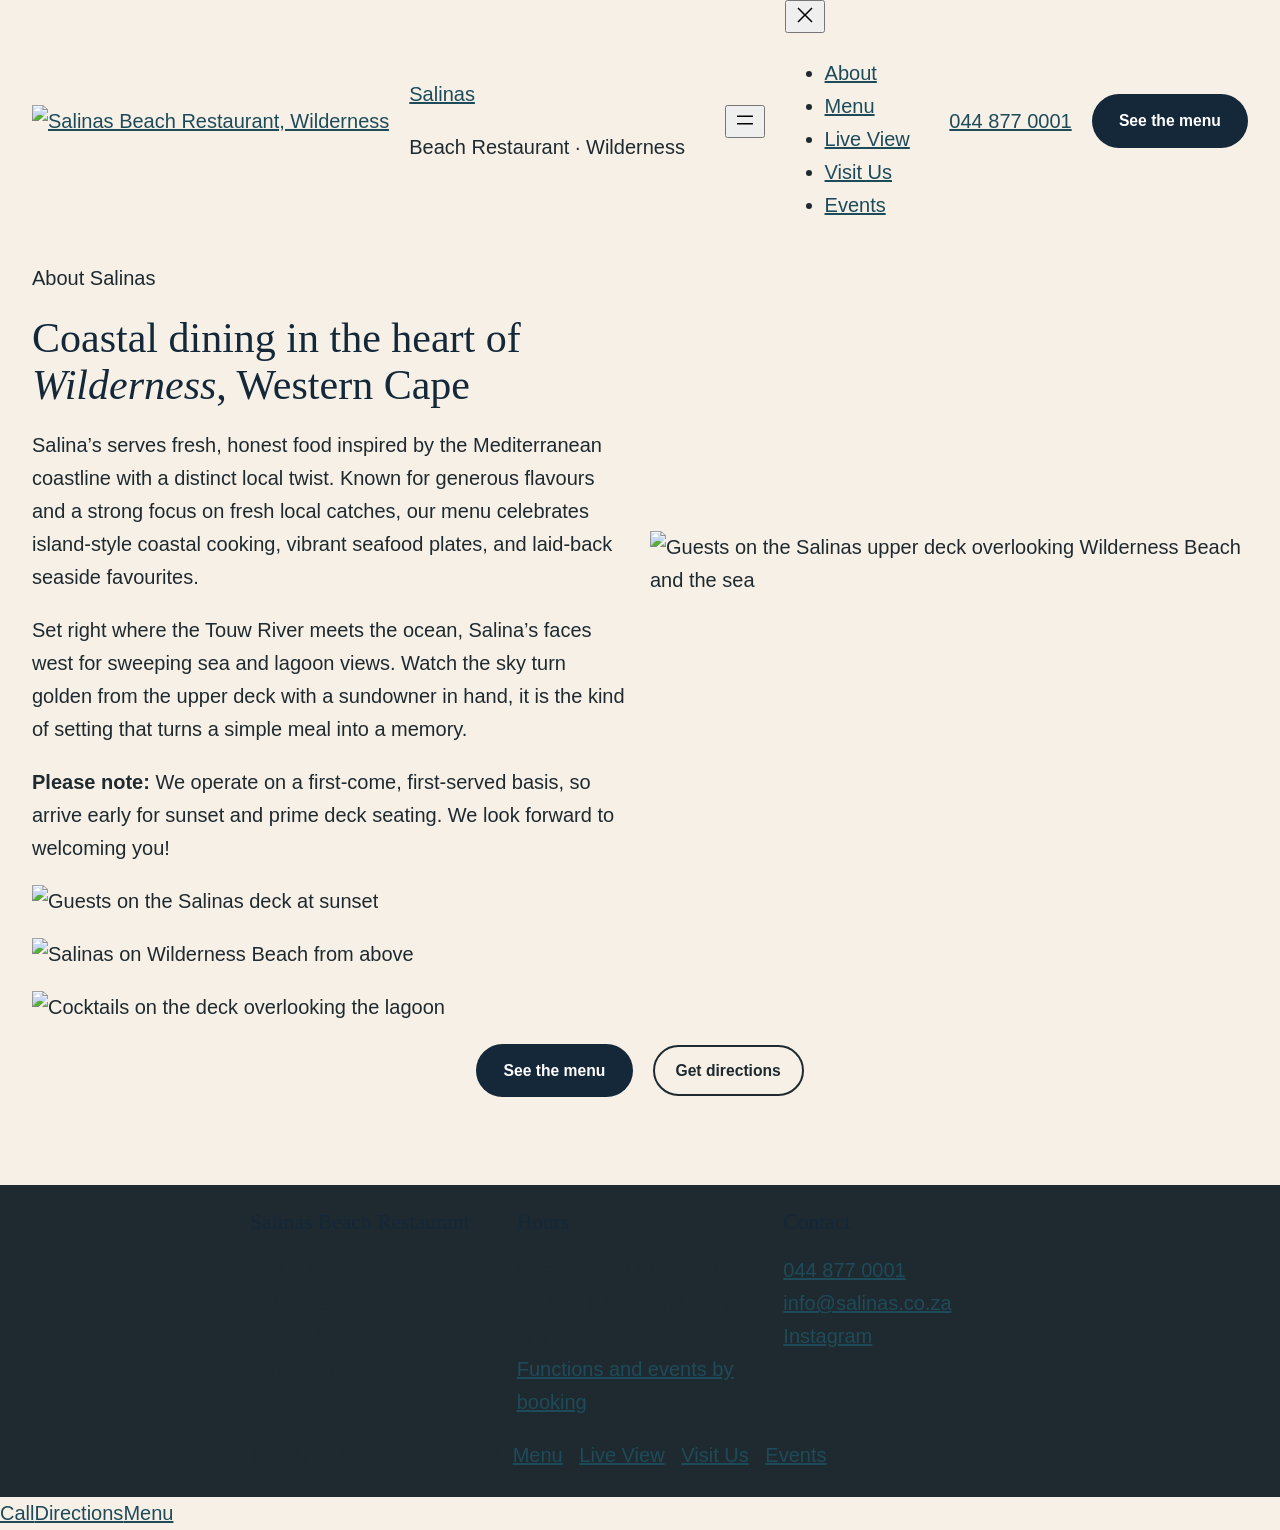
==== commit 61567b23: "Events and functions page with venue gallery and FAQ (replaces Groups) Co-Authored-By: Claude Opus 5" ====
--- a/about/index.html
+++ b/about/index.html
@@ -164,7 +164,7 @@
 							<div class="wp-block-navigation__responsive-container-content" 
 				data-wp-watch="callbacks.focusFirstElement"
 			 id="modal-1-content">
-								<ul class="wp-block-navigation__container is-responsive items-justified-center wp-block-navigation"><li class="wp-block-navigation-item wp-block-navigation-link"><a class="wp-block-navigation-item__content"  href="/salinas-website-preview/about/"><span class="wp-block-navigation-item__label">About</span></a></li><li class="wp-block-navigation-item wp-block-navigation-link"><a class="wp-block-navigation-item__content"  href="/salinas-website-preview/menu/"><span class="wp-block-navigation-item__label">Menu</span></a></li><li class="wp-block-navigation-item wp-block-navigation-link"><a class="wp-block-navigation-item__content"  href="/salinas-website-preview/live-view/"><span class="wp-block-navigation-item__label">Live View</span></a></li><li class="wp-block-navigation-item wp-block-navigation-link"><a class="wp-block-navigation-item__content"  href="/salinas-website-preview/visit-us/"><span class="wp-block-navigation-item__label">Visit Us</span></a></li><li class="wp-block-navigation-item wp-block-navigation-link"><a class="wp-block-navigation-item__content"  href="/salinas-website-preview/groups/"><span class="wp-block-navigation-item__label">Groups</span></a></li></ul>
+								<ul class="wp-block-navigation__container is-responsive items-justified-center wp-block-navigation"><li class="wp-block-navigation-item wp-block-navigation-link"><a class="wp-block-navigation-item__content"  href="/salinas-website-preview/about/"><span class="wp-block-navigation-item__label">About</span></a></li><li class="wp-block-navigation-item wp-block-navigation-link"><a class="wp-block-navigation-item__content"  href="/salinas-website-preview/menu/"><span class="wp-block-navigation-item__label">Menu</span></a></li><li class="wp-block-navigation-item wp-block-navigation-link"><a class="wp-block-navigation-item__content"  href="/salinas-website-preview/live-view/"><span class="wp-block-navigation-item__label">Live View</span></a></li><li class="wp-block-navigation-item wp-block-navigation-link"><a class="wp-block-navigation-item__content"  href="/salinas-website-preview/visit-us/"><span class="wp-block-navigation-item__label">Visit Us</span></a></li><li class="wp-block-navigation-item wp-block-navigation-link"><a class="wp-block-navigation-item__content"  href="/salinas-website-preview/events/"><span class="wp-block-navigation-item__label">Events</span></a></li></ul>
 								
 							</div>
 						</div>
@@ -285,7 +285,7 @@
 
 
 
-<p class="wp-block-paragraph">Open daily, 11:00 to 21:30<br>Walk-in only, first come, first served</p>
+<p class="wp-block-paragraph">Open daily, 11:00 to 21:30<br>Walk-in tables, first come, first served<br><a href='/salinas-website-preview/events/'>Functions and events by booking</a></p>
 
 </div>
 
@@ -304,7 +304,7 @@
 
 
 
-<p class="small-note wp-block-paragraph">© Salinas Beach Restaurant. <a href="/salinas-website-preview/menu/">Menu</a> · <a href="/salinas-website-preview/live-view/">Live View</a> · <a href="/salinas-website-preview/visit-us/">Visit Us</a></p>
+<p class="small-note wp-block-paragraph">© Salinas Beach Restaurant. <a href="/salinas-website-preview/menu/">Menu</a> · <a href="/salinas-website-preview/live-view/">Live View</a> · <a href="/salinas-website-preview/visit-us/">Visit Us</a> · <a href="/salinas-website-preview/events/">Events</a></p>
 
 </div>
 
